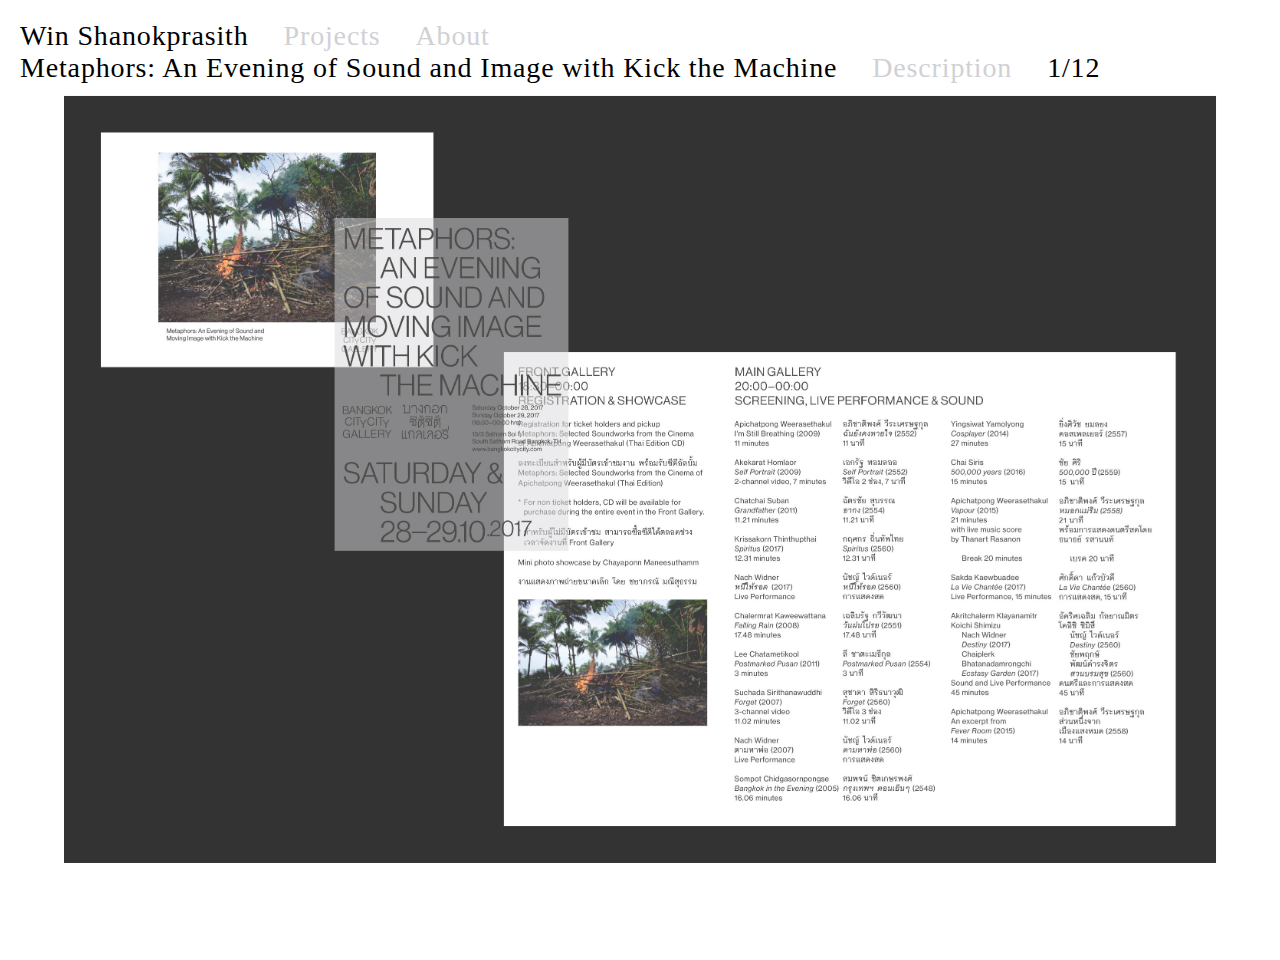
==== kickthemachine.html @ 20990c18 "upload files" ====
<!doctype html>
<html lang="en">
  <head>
    <title>Win Shanokprasith</title>
    <meta charset="utf-8">
    <link rel="stylesheet" href="stylesheet.css">
	<link rel="stylesheet" type="text/css" href="MyFontsWebfontsKit.css">
  </head>

<body>
<!--     <div class="a"><img src="images/icons/ghost.png" class="ghost"></div>-->
<!-- <div class="smileyface"><img src="images/popup/smileyface.svg"><div class="blurbackground"></div></div> -->
<div class="topnav sticky-top">
    	 	 	<p class="black">Win Shanokprasith</p>
                <p class="projects-toggle"><span class="hover">Projects</span>
                    <span class="projects-expand">
                        <span class="lineheight"></span>
                        <a href="projects-grid.html">Grid</a>
                        <br>
                        List
                    </span>
                </p> 
    	 	 	<p class="information-margin information-toggle"><span class="hover">About</span>
                    <span class="information-expand">
                        <span class="lineheight"></span>
                        Win Shanokprasith is an independent graphic designer and artist from Bangkok, Thailand currently based in New York City. He works across digital and print mediums on projects that range and or exist at the intersection between art, architecture, writing, education, and technology.<br><br>
                        Education<br><span class="lineheight"></span>
                        Pratt Institute<br>
                        Certification of Graphic Design<br>
                        2016–2017<br><br>
                        Maryland Institute College of Art<br>
                        BFA in Painting<br>
                        2011–2015<br><br>
                        Employment<br><span class="lineheight"></span>
                        Common Name<br>
                        Project Projects<br>
                        Studio Lin<br>
                        Freshkills Park<br>
                    </span>
                </p> 
    	 	 	<p class="black">Metaphors: An Evening of Sound and Image with Kick the Machine</p>
    	 	 	<p class="description-toggle"><span class="hover">Description</span>
                    <span class="description-expand">
                        <span class="lineheight"></span>
                        Museum of Kirati is an solo-exhibition by Chulayarnnon Siriphol at Bangkok CityCity Gallery.
                    </span>
                </p>    
                <p class="black">1/12</p>
                <p class="backtoimages">Back to Images</p>
                <img class="exit-toggle" src="images/icons/exit.png">
    </div>

    <div class="container justify-center index hidden">
            <div class="slideButtons">
                <span class="prev"></span>
                <span class="next"></span>
            </div>
                <ul class="gallery" id="olympGallery">
                    <li><img src="images/ktm/postcard.jpg"></li>
                    <li><img src="images/ktm/poster.jpg"></li>
                    <li><img src="images/ktm/1.jpg"></li>
                    <li><img src="images/ktm/2.jpg"></li>
                    <li><img src="images/ktm/3.jpg"></li>
                    <li><img src="images/ktm/4.jpg"></li>
                </ul>
    </div> 
   

      
     <script src="https://ajax.googleapis.com/ajax/libs/jquery/3.2.1/jquery.min.js"></script>
    <script src="app.js"></script>     
<!-- Optional JavaScript -->
<!-- jQuery first, then Popper.js, then Bootstrap JS -->
<!-- 		<script src="https://code.jquery.com/jquery-3.2.1.slim.min.js" integrity="sha384-KJ3o2DKtIkvYIK3UENzmM7KCkRr/rE9/Qpg6aAZGJwFDMVNA/GpGFF93hXpG5KkN" crossorigin="anonymous">
		</script>
	  <script src="https://cdnjs.cloudflare.com/ajax/libs/popper.js/1.12.3/umd/popper.min.js" integrity="sha384-vFJXuSJphROIrBnz7yo7oB41mKfc8JzQZiCq4NCceLEaO4IHwicKwpJf9c9IpFgh" crossorigin="anonymous">
	  </script>
	  <script src="https://maxcdn.bootstrapcdn.com/bootstrap/4.0.0-beta.2/js/bootstrap.min.js" integrity="sha384-alpBpkh1PFOepccYVYDB4do5UnbKysX5WZXm3XxPqe5iKTfUKjNkCk9SaVuEZflJ" crossorigin="anonymous">
	  </script> -->
</body>

</html>
---- stylesheet.css ----
/* http://meyerweb.com/eric/tools/css/reset/ 
   v2.0 | 20110126
   License: none (public domain)
*/

html, body, div, span, applet, object, iframe,
h1, h2, h3, h4, h5, h6, p, blockquote, pre,
a, abbr, acronym, address, big, cite, code,
del, dfn, em, img, ins, kbd, q, s, samp,
small, strike, strong, sub, sup, tt, var,
b, u, i, center,
dl, dt, dd, ol, ul, li,
fieldset, form, label, legend,
table, caption, tbody, tfoot, thead, tr, th, td,
article, aside, canvas, details, embed, 
figure, figcaption, footer, header, hgroup, 
menu, nav, output, ruby, section, summary,
time, mark, audio, video {
	margin: 0;
	padding: 0;
	border: 0;
	font-size: 100%;
	font: inherit;
	vertical-align: baseline;
}
/* HTML5 display-role reset for older browsers */
article, aside, details, figcaption, figure, 
footer, header, hgroup, menu, nav, section {
	display: block;
}

ol, ul {
	list-style: none;
}
blockquote, q {
	quotes: none;
}
blockquote:before, blockquote:after,
q:before, q:after {
	content: '';
	content: none;
}
table {
	border-collapse: collapse;
	border-spacing: 0;
}

/*=======================================*/

html, body{
	font-family: TimesNRMTStd-Cond;
	line-height:115% !important;
	font-size:28px !important;
	letter-spacing:0.03em; 
	margin:0;
	padding:0;
	box-sizing:none;
	border:0;
	overflow:hidden;
}

a{
	text-decoration:none;
	color:black;
}


div.a{
position:fixed;
z-index:99;
}

.smileyface{
	position:absolute;
	z-index:99;
	width:100%;
	height:100%;
}

/*.blurbackground{
	position:absolute;
	z-index:98;
	width:100%;
	height:100%;
	background:white;
	opacity:0.3;
	filter: blur(30px);
}*/

.ghost{
	width:200px;
	height:200px;
}

.topnav {
	display:absolute;
	padding:20px;
	margin: 0px 0px 0px 0px;
	width:100%;
	top:0;
	z-index:10;
}

.topnav p{
	font-size:28px;
	float:left;
	padding-right:35px;
}

p{
	font-size:28px;
	font-family: TimesNRMTStd-Cond;
	letter-spacing:0.03em;
	line-height:115%;
	color:#d0d1d4;
}

.black{
	color:black;
}

.hover:hover{
	color:black;
}


.slideButtons{
}

.prev.next{
	margin-top:50px;
}

.prev {
	position:absolute;
	left:0px;
	width:50%;
	height:100%;
	background:red;
	opacity:0;
	z-index:2;
}

.next {
	position:absolute;
	right:0;
	width:50%;
	height:100%;
	background:blue;
	opacity:0;
	z-index:2;
}

.prev:hover{
	cursor: url(https://image.ibb.co/mFXK7w/left.png), auto !important;
	z-index:2;
}


.next:hover{
	cursor: url(https://image.ibb.co/hOH80G/right.png), auto !important;
	z-index:2;
}

.justify-center{
	display: flex;
 	justify-content: center;
}

.description-expand{
	position:absolute;
	width:600px;
	z-index:900;
}


.information-expand{
/*	display:none;*/
	position:absolute;
	width:450px;
	z-index:900;
}

.projects-expand{
	position:absolute;
	z-index:900;
}


.col {
  	padding-right:15px;
}

.TimesNRMTStd-Cond {
	font-family: TimesNRMTStd-Cond;
	font-weight: normal;
	font-style: normal;
}


.topmargin{
	top:-30px;
}

.greytype {
	color: grey !important;;
}

.whitetype {
	color:white;
}

.flushright {
	text-align:right;
}



/*img{
	height:900px;
}*/


.exit-toggle {
	float:right;
	height:30px;
	margin-right:50px;
	display:none;
}

.exit-toggle:hover {
	cursor:url('https://ibb.co/eRKQVG'),auto;
}

.projects-toggle:hover{
	cursor:pointer;
}

.information-toggle:hover{
	cursor:pointer;
}

.description-toggle:hover{
	cursor:pointer;
}

.backtoimages:hover{
	cursor:pointer;
}

.container{
	margin-top:20px;
	width:100%;
	text-align:center;
	height:100% !important;
	padding-bottom:30px;
}

/*.gallery-size{
	height: calc(100vh - 103px)!important;
	margin-bottom:30px;
}*/

.gallery {
 	overflow:hidden;
 	width:100%;
 	height:100%;
 	position:absolute;
 	left:0;
 	right:0;
 	box-sizing: border-box;
 	z-index:1; 
}

.gallery ul{
	list-style-type: none;
}

.gallery li{
	list-style-type: none;
	display:none;
	vertical-align:middle;
}

.gallery li:first-child{
	display:block;
}

/*.gallery img{
	display: inline-block;
	vertical-align: middle;
	padding-top:20px;
	padding-bottom:20px;
	width:90%;
	max-height:90%;
	max-width:1300px;
}*/

.gallery img{
	position: absolute;
	max-width:90%;
	max-height:90%;
	top:50%;
	left:50%;
	transform:translate(-50%,-54%);
}

.relativepositioning{
	position:relative;
}

.splash p{
	position:absolute;
	height:100%;
	width:100%;
	background:white;
	z-index:999;
	display:flex;
	justify-content:center;
	align-items:center;
	font-size:200px;
	line-height:90%;
	text-align:center;
	letter-spacing:-1px;
	color:black;
}

/*======================*/

.projects{
	position:relative;
	margin:0 auto;
}

.projects img{
	padding:30px;
	display: inline-block;
	width:40%;
}

.projects li{
	display:block;
}

.backtoimages{
	display:none;
}

.projects p{
	position:absolute;
}

.lineheight{
	display:block;
	height:15px;
}

/*===========================*/

.table-row{
	position:relative;
	overflow:hidden;
}

.table-row:before{
	content:"";
	display:table;

}

.table-row:after{
	content: "";
	height:1px;
	width:100%;
	background:black;
	position:absolute;
	bottom:0;
}

.table-row:after{
	clear:both;
}

div.hidden{
	display:none;
}
---- MyFontsWebfontsKit.css ----
/**
 * @license
 * MyFonts Webfont Build ID 3490843, 2017-11-29T14:58:13-0500
 * 
 * The fonts listed in this notice are subject to the End User License
 * Agreement(s) entered into by the website owner. All other parties are 
 * explicitly restricted from using the Licensed Webfonts(s).
 * 
 * You may obtain a valid license at the URLs below.
 * 
 * Webfont: TimesNRMTStd-Cond by Monotype 
 * URL: https://www.myfonts.com/fonts/mti/times-new-roman/std-condensed/
 * Copyright: Font software Copyright 1992, 1995, 2002 Adobe Systems Incorporated. Typeface designs Copyright 1991, 2002, 2010 The Monotype Corporation. All rights reserved.
 * Licensed pageviews: 250,000
 * 
 * 
 * License: https://www.myfonts.com/viewlicense?type=web&buildid=3490843
 * 
 * © 2017 MyFonts Inc
*/


/* @import must be at top of file, otherwise CSS will not work */
@import url("//hello.myfonts.net/count/35441b");

  
@font-face {font-family: 'TimesNRMTStd-Cond';src: url('webfonts/35441B_0_0.eot');src: url('webfonts/35441B_0_0.eot?#iefix') format('embedded-opentype'),url('webfonts/35441B_0_0.woff2') format('woff2'),url('webfonts/35441B_0_0.woff') format('woff'),url('webfonts/35441B_0_0.ttf') format('truetype');}
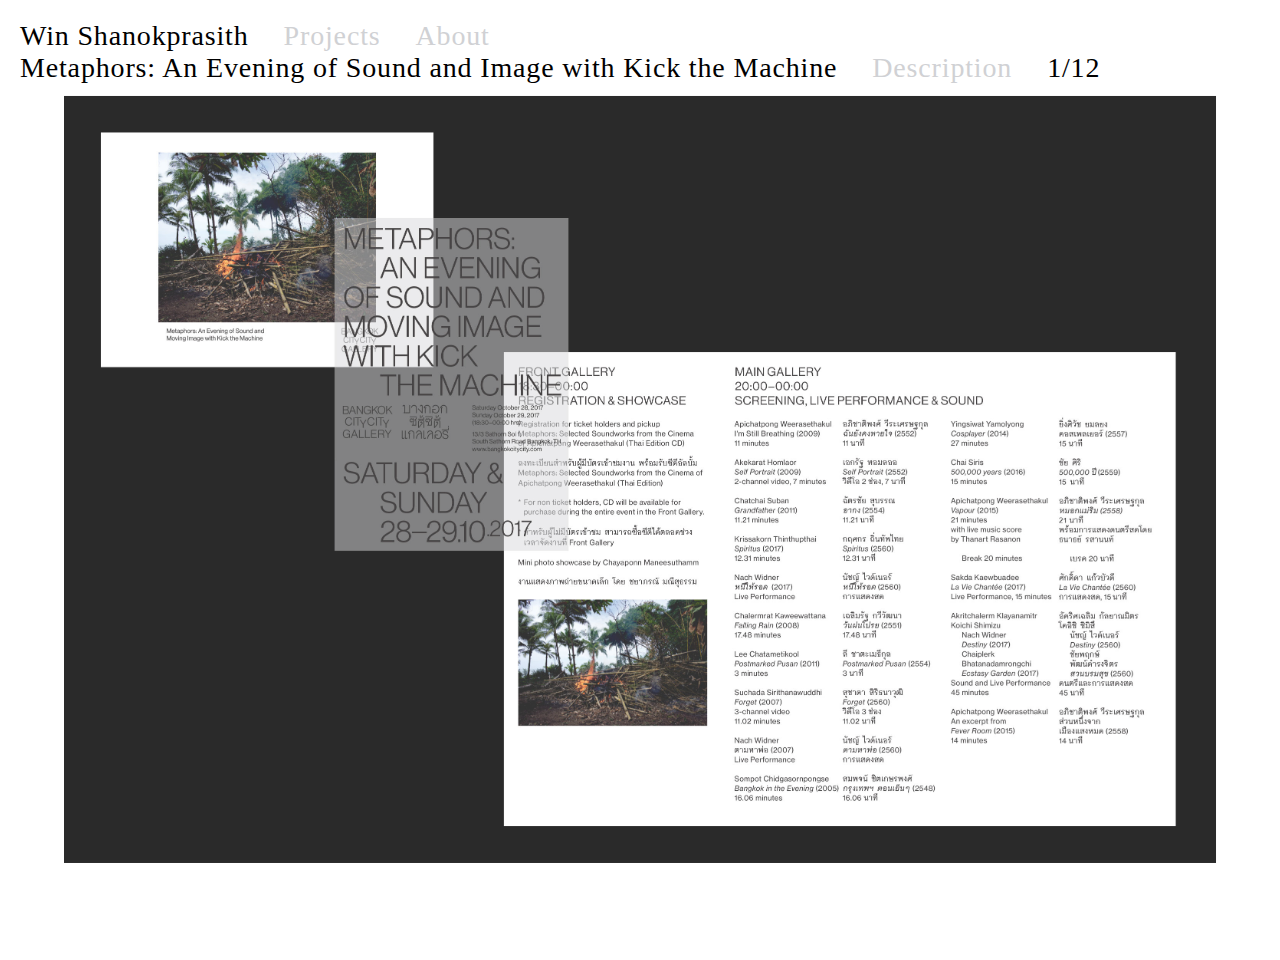
==== commit 931254ca: "Add files via upload" ====
--- a/kickthemachine.html
+++ b/kickthemachine.html
@@ -17,7 +17,7 @@
                         <span class="lineheight"></span>
                         <a href="projects-grid.html">Grid</a>
                         <br>
-                        List
+                        <a href="projects-list.html">List</a>
                     </span>
                 </p> 
     	 	 	<p class="information-margin information-toggle"><span class="hover">About</span>
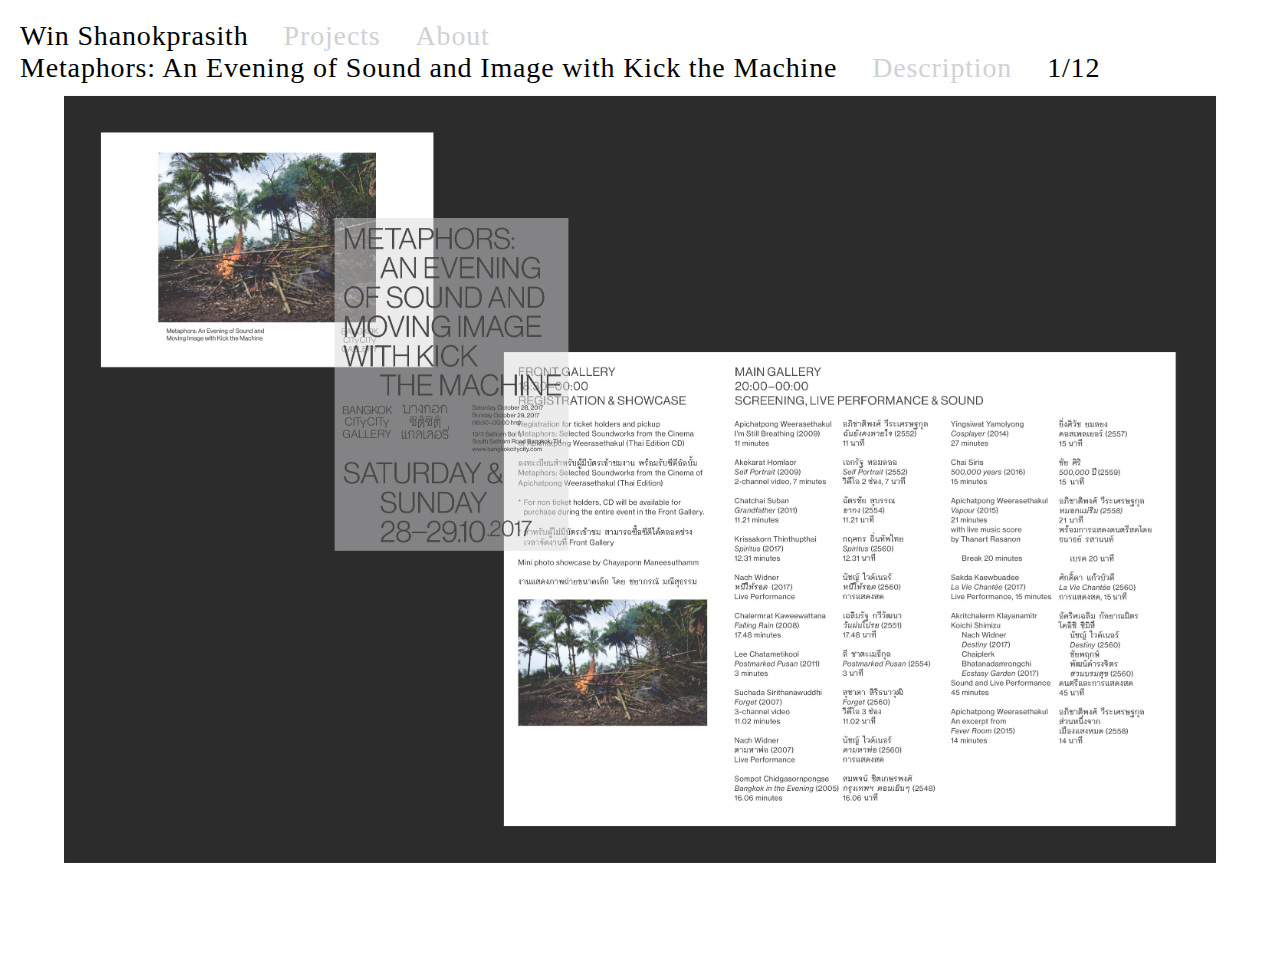
==== commit 37b6fd15: "Add files via upload" ====
--- a/kickthemachine.html
+++ b/kickthemachine.html
@@ -8,8 +8,6 @@
   </head>
 
 <body>
-<!--     <div class="a"><img src="images/icons/ghost.png" class="ghost"></div>-->
-<!-- <div class="smileyface"><img src="images/popup/smileyface.svg"><div class="blurbackground"></div></div> -->
 <div class="topnav sticky-top">
     	 	 	<p class="black">Win Shanokprasith</p>
                 <p class="projects-toggle"><span class="hover">Projects</span>
